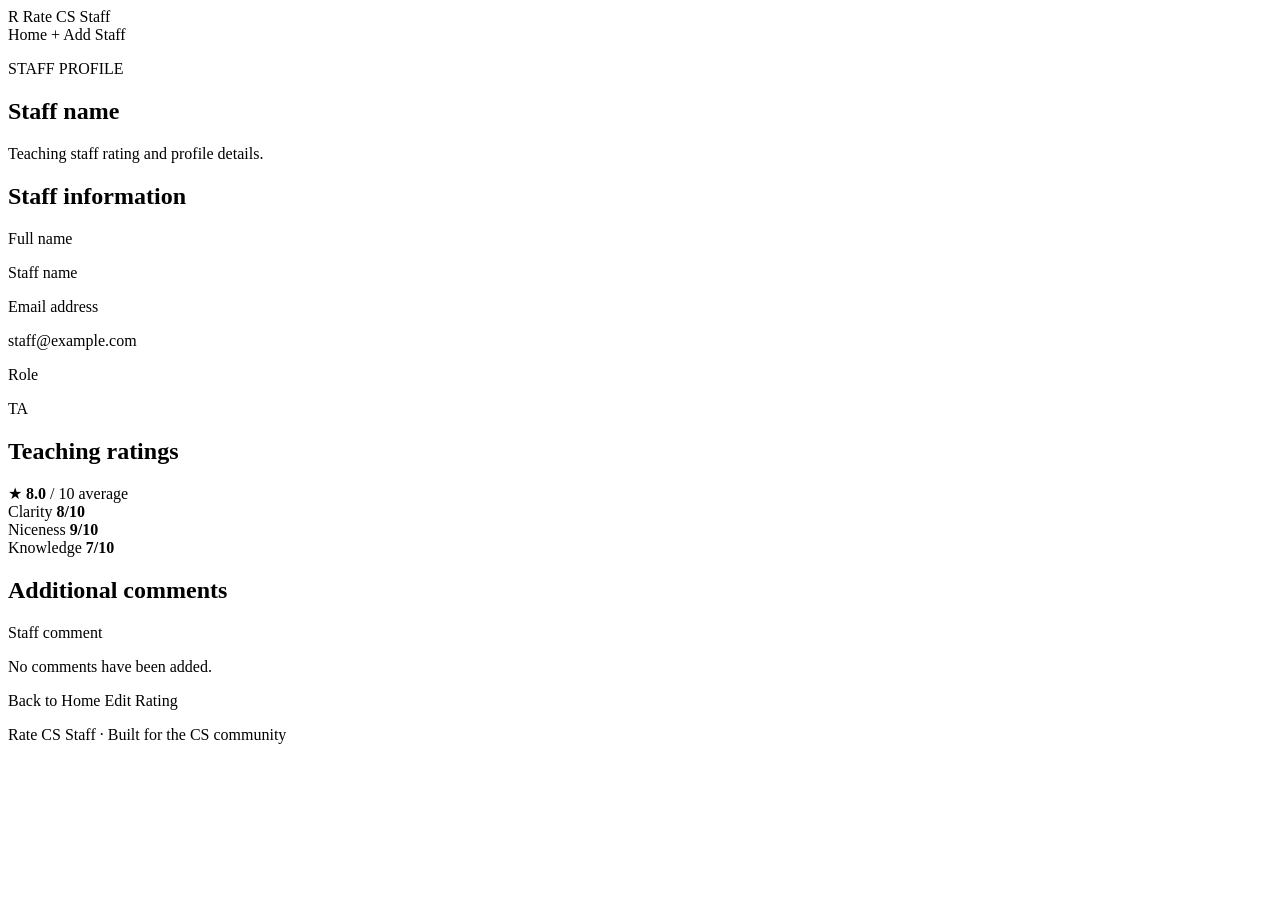
==== src/main/resources/templates/rating-details.html @ 311c8791 "Add staff rating features and automated tests" ====
<!DOCTYPE html>
<html lang="en" xmlns:th="http://www.thymeleaf.org">
<head>
    <meta charset="UTF-8">
    <meta name="viewport" content="width=device-width, initial-scale=1.0">
    <title>Staff Details | Rate CS Staff</title>
    <link rel="stylesheet" th:href="@{/css/style.css}">
</head>
<body>

<header class="navbar">
    <a class="brand" th:href="@{/}">
        <span class="brand-icon">R</span>
        <span>Rate CS Staff</span>
    </a>

    <nav class="nav-links">
        <a class="nav-link" th:href="@{/}">Home</a>
        <a class="button button-primary" th:href="@{/ratings/new}">
            + Add Staff
        </a>
    </nav>
</header>

<main class="container form-page">

    <section class="hero form-hero">
        <p class="eyebrow">STAFF PROFILE</p>
        <h1 th:text="${rating.name}">Staff name</h1>
        <p class="hero-description">
            Teaching staff rating and profile details.
        </p>
    </section>

    <section class="rating-form">

        <div class="form-section">
            <h2>Staff information</h2>

            <div class="form-field">
                <label>Full name</label>
                <p th:text="${rating.name}">Staff name</p>
            </div>

            <div class="form-field">
                <label>Email address</label>
                <p th:text="${rating.email}">staff@example.com</p>
            </div>

            <div class="form-field">
                <label>Role</label>
                <p th:text="${rating.roleType}">TA</p>
            </div>
        </div>

        <div class="form-section">
            <h2>Teaching ratings</h2>

            <div class="average-rating">
                <span class="star" aria-hidden="true">★</span>
                <strong th:text="${#numbers.formatDecimal(
                    (rating.clarityScore + rating.nicenessScore
                    + rating.knowledgeableScore) / 3.0, 1, 1)}">
                    8.0
                </strong>
                <span class="rating-out-of">/ 10 average</span>
            </div>

            <div class="score-list">
                <div class="score-row">
                    <span>Clarity</span>
                    <strong>
                        <span th:text="${rating.clarityScore}">8</span>/10
                    </strong>
                </div>

                <div class="score-row">
                    <span>Niceness</span>
                    <strong>
                        <span th:text="${rating.nicenessScore}">9</span>/10
                    </strong>
                </div>

                <div class="score-row">
                    <span>Knowledge</span>
                    <strong>
                        <span th:text="${rating.knowledgeableScore}">7</span>/10
                    </strong>
                </div>
            </div>
        </div>

        <div class="form-section">
            <h2>Additional comments</h2>

            <p th:if="${rating.comment != null
                        and !#strings.isEmpty(rating.comment)}"
               th:text="${rating.comment}">
                Staff comment
            </p>

            <p class="field-hint"
               th:if="${rating.comment == null
                        or #strings.isEmpty(rating.comment)}">
                No comments have been added.
            </p>
        </div>

        <div class="form-actions">
            <a class="button button-secondary" th:href="@{/}">
                Back to Home
            </a>

            <a class="button button-primary"
               th:href="@{/ratings/{id}/edit(id=${rating.id})}">
                Edit Rating
            </a>
        </div>

    </section>
</main>

<footer class="footer">
    <p>Rate CS Staff · Built for the CS community</p>
</footer>

</body>
</html>
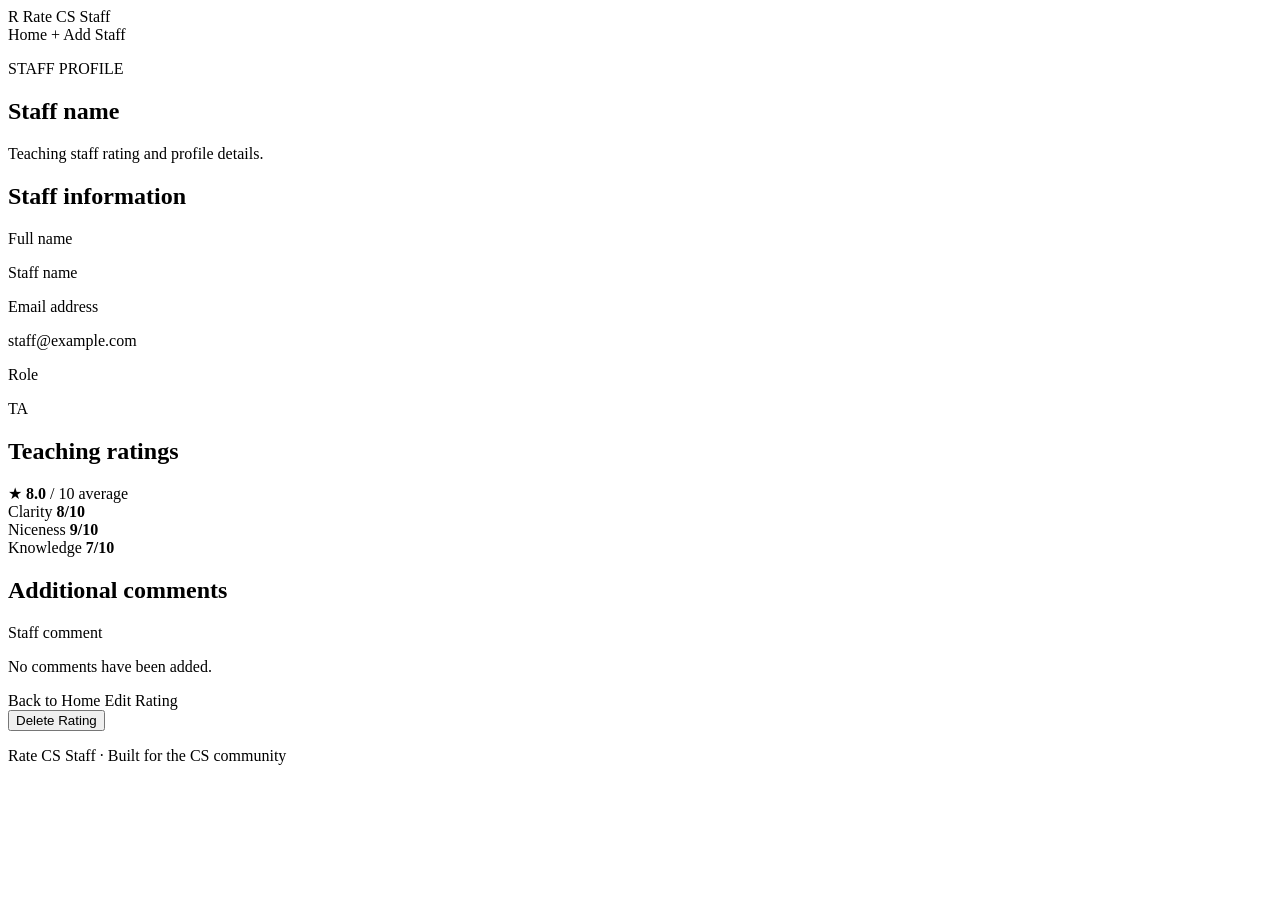
==== commit 0249f73c: "Add name length validation" ====
--- a/src/main/resources/templates/rating-details.html
+++ b/src/main/resources/templates/rating-details.html
@@ -49,7 +49,7 @@
 
             <div class="form-field">
                 <label>Role</label>
-                <p th:text="${rating.roleType}">TA</p>
+                <p th:text="${rating.profile.displayTitle()}">TA</p>
             </div>
         </div>
 
@@ -115,6 +115,14 @@
                th:href="@{/ratings/{id}/edit(id=${rating.id})}">
                 Edit Rating
             </a>
+            <form class="delete-form"
+            th:action="@{/ratings/{id}/delete(id=${rating.id})}"
+            method="post"
+            onsubmit="return confirm('Permanently delete this staff rating?');">
+                <button class="button button-danger" type="submit">
+                    Delete Rating
+                </button>
+        </form>
         </div>
 
     </section>
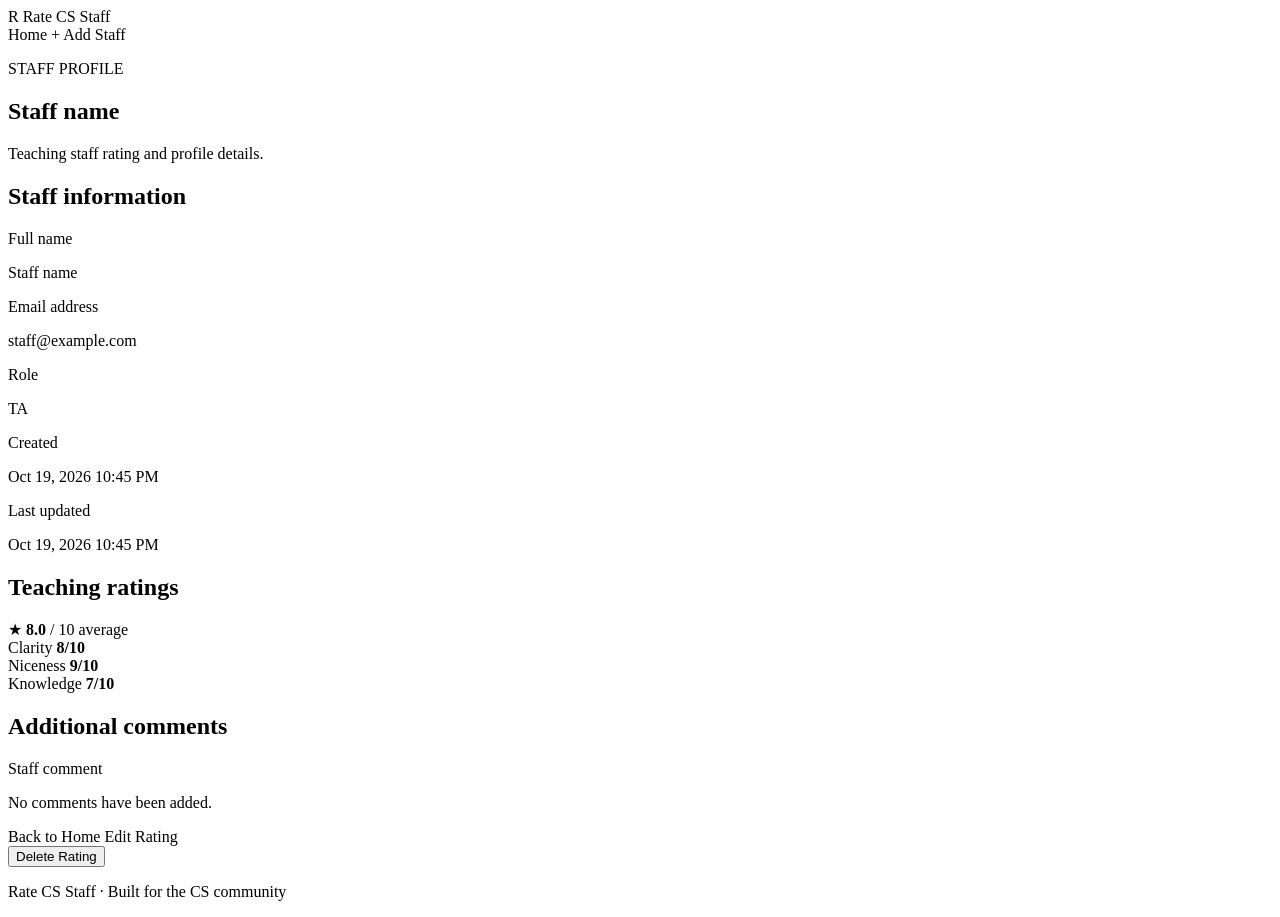
==== commit 9bc3de2e: "Show created and updated times on detail page" ====
--- a/src/main/resources/templates/rating-details.html
+++ b/src/main/resources/templates/rating-details.html
@@ -47,10 +47,21 @@
                 <p th:text="${rating.email}">staff@example.com</p>
             </div>
 
-            <div class="form-field">
+                        <div class="form-field">
                 <label>Role</label>
                 <p th:text="${rating.profile.displayTitle()}">TA</p>
             </div>
+
+            <div class="form-field">
+                <label>Created</label>
+                <p th:text="${rating.createdAt != null} ? ${#temporals.format(rating.createdAt, 'MMM d, yyyy h:mm a')} : 'Unknown'">Oct 19, 2026 10:45 PM</p>
+            </div>
+
+            <div class="form-field">
+                <label>Last updated</label>
+                <p th:text="${rating.updatedAt != null} ? ${#temporals.format(rating.updatedAt, 'MMM d, yyyy h:mm a')} : 'Unknown'">Oct 19, 2026 10:45 PM</p>
+            </div>
+        </div>
         </div>
 
         <div class="form-section">
